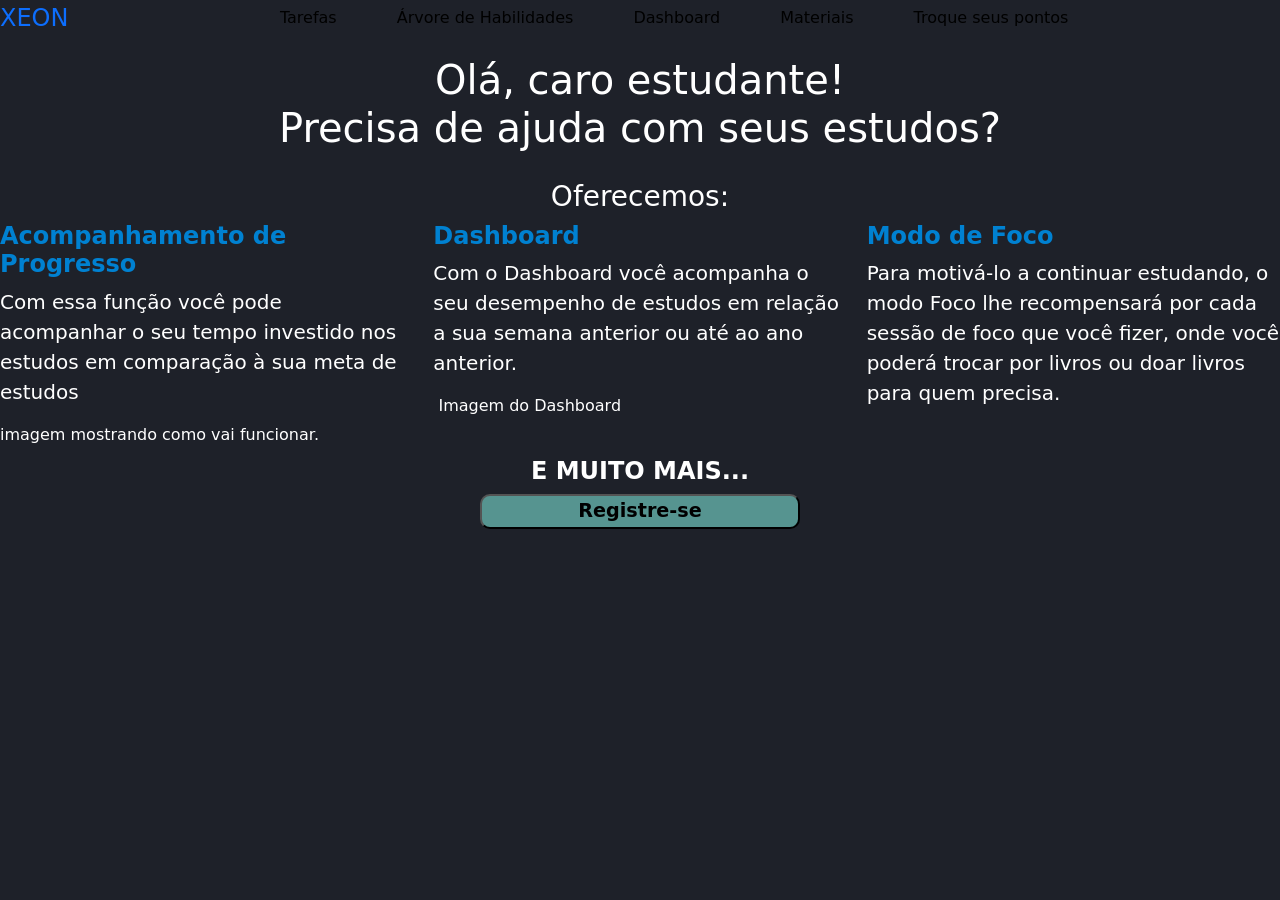
==== index.html @ cd1a13d0 "Xeon Fiz o layout e defini a paleta de cores, Primárias: Azul e Branco Cores de estado como secundár" ====
<!DOCTYPE html>
<html lang="pt-BR">
<head>
	<meta charset="UTF-8">
	<meta name="viewport" content="width=device-width, initial-scale=1.0">
	<title>Xeon</title>
	<link rel="stylesheet" href="style.css">
	<link href="https://cdn.jsdelivr.net/npm/bootstrap@5.3.8/dist/css/bootstrap.min.css" rel="stylesheet" integrity="sha384-sRIl4kxILFvY47J16cr9ZwB07vP4J8+LH7qKQnuqkuIAvNWLzeN8tE5YBujZqJLB" crossorigin="anonymous">
	
</head>
<body id="bg">
	<div class="Container"> <!--Container --> 
		 <nav> <!--nav -->
			<div >
				<div class="nome">
					<a style="text-decoration: none;" href="index.html">XEON</a>
						<div class="link ">
							<div class="links ">
								<a href="#">Tarefas</a> <!--Es-->
								<a href="#">Árvore de Habilidades</a>
								<a href="#">Dashboard</a><!--Es-->
								<a href="#">Materiais</a><!--Es-->
								<a href="#">Troque seus pontos</a>
							</div>
						</div>
				</div>
				
			</div>
		</nav> <!--FIM NAV-->
		<!--Hero -->
		<section class="">
			<div class="titulo">
				<h1 class="saudacao">Olá, caro estudante!
				 <span class="saudacao2">Precisa de ajuda com seus estudos?</span></h1>
			</div>
			<div class="titulo">
				<h3>Oferecemos:</h3>
			</div>
			<div class="publi">
				<div >
					<h5 class="titulopubli"><strong>Acompanhamento de Progresso</strong></h5>
					<p class="publitxt">Com essa função você pode acompanhar o seu tempo investido nos estudos em comparação à sua meta de estudos </p>
					<img src="#" alt="" >imagem mostrando como vai funcionar.
				</div>
				<div>
					<h5 class="titulopubli"><strong>Dashboard</strong></h5>
					<p class="publitxt">Com o Dashboard você acompanha o seu desempenho de estudos em relação a sua semana anterior ou até ao ano anterior.</p>
					<img src="#" alt=""> Imagem do Dashboard
				</div>
				<div >
					<h5 class="titulopubli"><strong>Modo de Foco</strong></h5>
					<p class="publitxt">Para motivá-lo a continuar estudando, o modo Foco lhe recompensará por cada sessão de foco que você fizer, onde você poderá trocar por livros ou doar livros para quem precisa.</p>
				</div>
			</div>
			<div id="fimpubli">
				<h4><strong>E MUITO MAIS...</strong></h4>
			</div>
		</section>  	<!--Fim Hero -->
	</div>

	<div id="btn">
		<button id="btnregister"><strong>Registre-se</strong></button>
	</div>

	

	<script src="https://cdn.jsdelivr.net/npm/bootstrap@5.3.8/dist/js/bootstrap.bundle.min.js" integrity="sha384-FKyoEForCGlyvwx9Hj09JcYn3nv7wiPVlz7YYwJrWVcXK/BmnVDxM+D2scQbITxI" crossorigin="anonymous"></script>
	<script src="script.js"></script>
		
		



</body>
</html>
---- style.css ----
.borda {
	border: 1px solid red;
}

#bg{
	background-color: #1E2129;
}

.Container{
	height: 100%;
	color: white;
}


/*Navbar*/

.nome{
	display: flex;
	font: Arial;
	color: #0081D1;
	font-size: 1.5rem;
	align-content: center;
	width: 100%;
	align-items:center;
	text-decoration: none;
}


 .link{
	display:flex;
	font: Arial;
	font-size: 1rem;
	color: whitesmoke;
	justify-content: center;	
	flex-direction: row;
	width: 100%;
}

.links{
	display: flex;
	justify-content: space-evenly;
	width:75%;
	a:link { 
	color: #000; text-decoration: none;
 } /* Não visitado */
a:visited { 
	color: white;
 } /* Visitado */
a:hover { 
	color: #009DFF;
 } /* Passar o mouse */
a:active { 
	color: white;
 } /* Clicado */
}



#menu{
	display: flex;
	justify-content: flex-end;
	align-self: center;
	width:100%;
}

/*hero*/

section{
	height:100%;
}

.titulo{
	display:flex;
	justify-content: center;
	margin-top: 20px;
}

.saudacao{
	font:Arial;
	text-align: center;
}
.saudacao2{
	display:block;
	text-align: center;
}

.publi{
	display:grid;
	grid-template-columns: 2fr 2fr 2fr;
	gap:20px;
}

.titulopubli{
	color: #0081D1;
	font-size: 1.5rem;
}

.publitxt{
	font-size: 1.25rem;
}

#fimpubli{
	display:flex;
	padding-top:10px;
	justify-content:center;
}

#btn{
	display: flex;
	width: 100%;
	justify-content: center;

}

#btnregister{
	width: 25%;
	color: black;
	font-size: 1.2rem;
	background-color: #569490;
	border-radius: 10px;
}
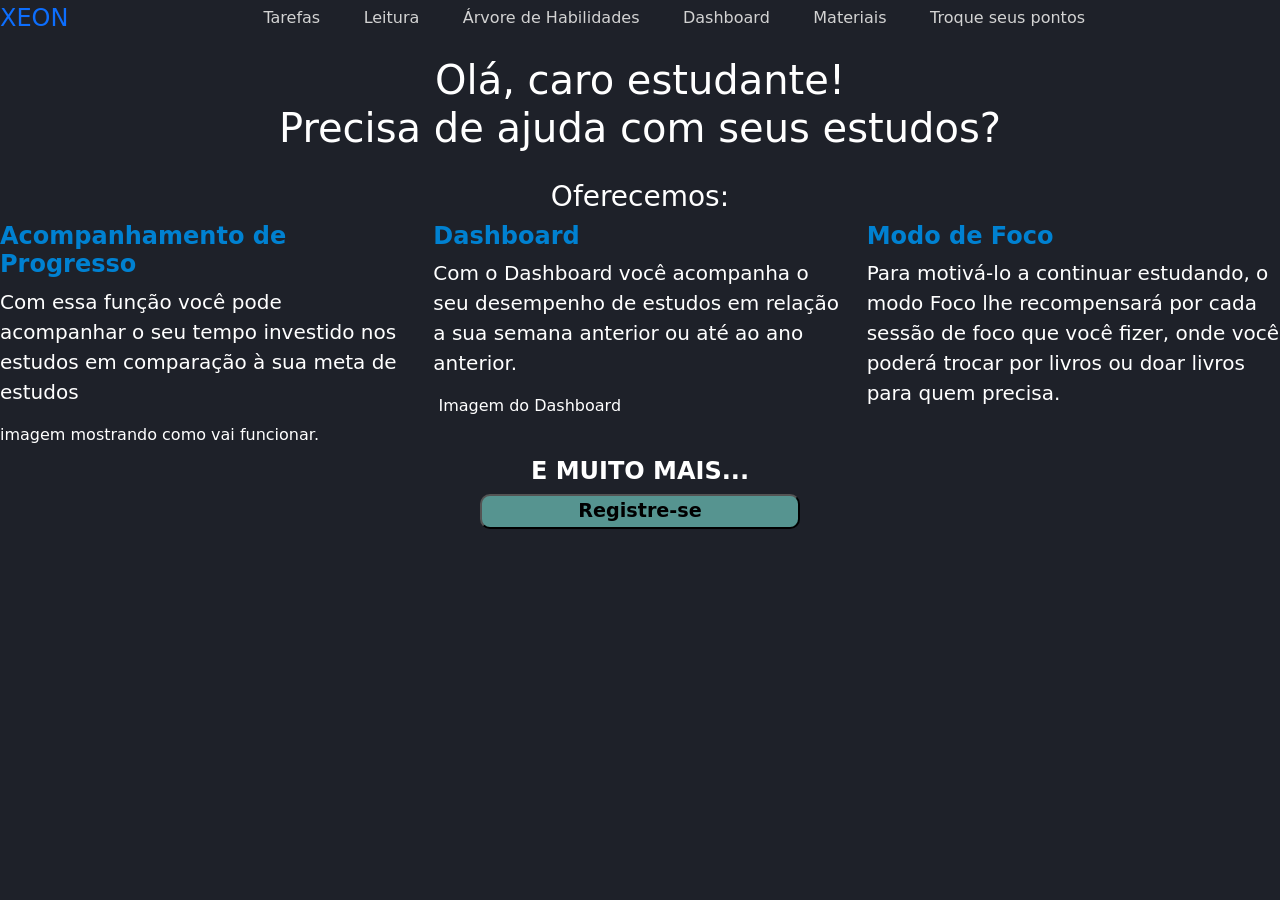
==== commit d800c291: "Leitura Comecei a criar a página de leitura" ====
--- a/index.html
+++ b/index.html
@@ -17,6 +17,7 @@
 						<div class="link ">
 							<div class="links ">
 								<a href="#">Tarefas</a> <!--Es-->
+								<a href="leitura.html">Leitura</a> <!--Es-->
 								<a href="#">Árvore de Habilidades</a>
 								<a href="#">Dashboard</a><!--Es-->
 								<a href="#">Materiais</a><!--Es-->
--- a/style.css
+++ b/style.css
@@ -1,5 +1,5 @@
 .borda {
-	border: 1px solid red;
+	border: 1px solid #0081D1;
 }
 
 #bg{
@@ -41,7 +41,7 @@
 	justify-content: space-evenly;
 	width:75%;
 	a:link { 
-	color: #000; text-decoration: none;
+	color: lightgrey; text-decoration: none;
  } /* Não visitado */
 a:visited { 
 	color: white;
@@ -52,15 +52,6 @@
 a:active { 
 	color: white;
  } /* Clicado */
-}
-
-
-
-#menu{
-	display: flex;
-	justify-content: flex-end;
-	align-self: center;
-	width:100%;
 }
 
 /*hero*/
@@ -118,4 +109,80 @@
 	font-size: 1.2rem;
 	background-color: #569490;
 	border-radius: 10px;
-}+}
+
+/*Leitura*/
+	/*Tabela*/
+#streak{
+	margin-top: 10px;
+	display: flex;
+	justify-content: center;
+}
+
+#visao{
+	background-color: #292929 ;
+	width: 75%;
+	border-radius:10px;
+}
+
+#dias{
+	display: flex;
+	justify-content: space-evenly;
+}
+
+.dia{
+	display: flex;
+	flex-direction: column;
+	align-content: center;
+	align-items: center;
+}
+
+.bola{
+	border-radius: 50%;
+	height: 30px;
+	width: 30px;
+	background-color: #000;
+	align-content: center;
+}
+
+	/*Card*/
+		/*Card-principal*/
+
+#cardp{
+	margin:13px auto 0 auto;
+	display: flex;
+	justify-content: space-between;
+	align-items: center;
+	max-width: 1000px;
+}
+
+#cardpcont{
+	display: flex;
+	padding-left:10px;
+	width:75%;
+	flex-direction: column;
+	gap:20px;
+}
+
+#img{
+	height: 10px;
+}
+
+.bordacard{
+	border: 4px solid #0081D1;
+	border-radius: 10px;
+}
+
+
+
+#leitura{
+	width:50%;
+	background-color:#569490;
+	border-radius: 10px;
+	font-size: 1rem;
+}
+
+		/*Card-fogo*/
+#fogo{
+	
+}
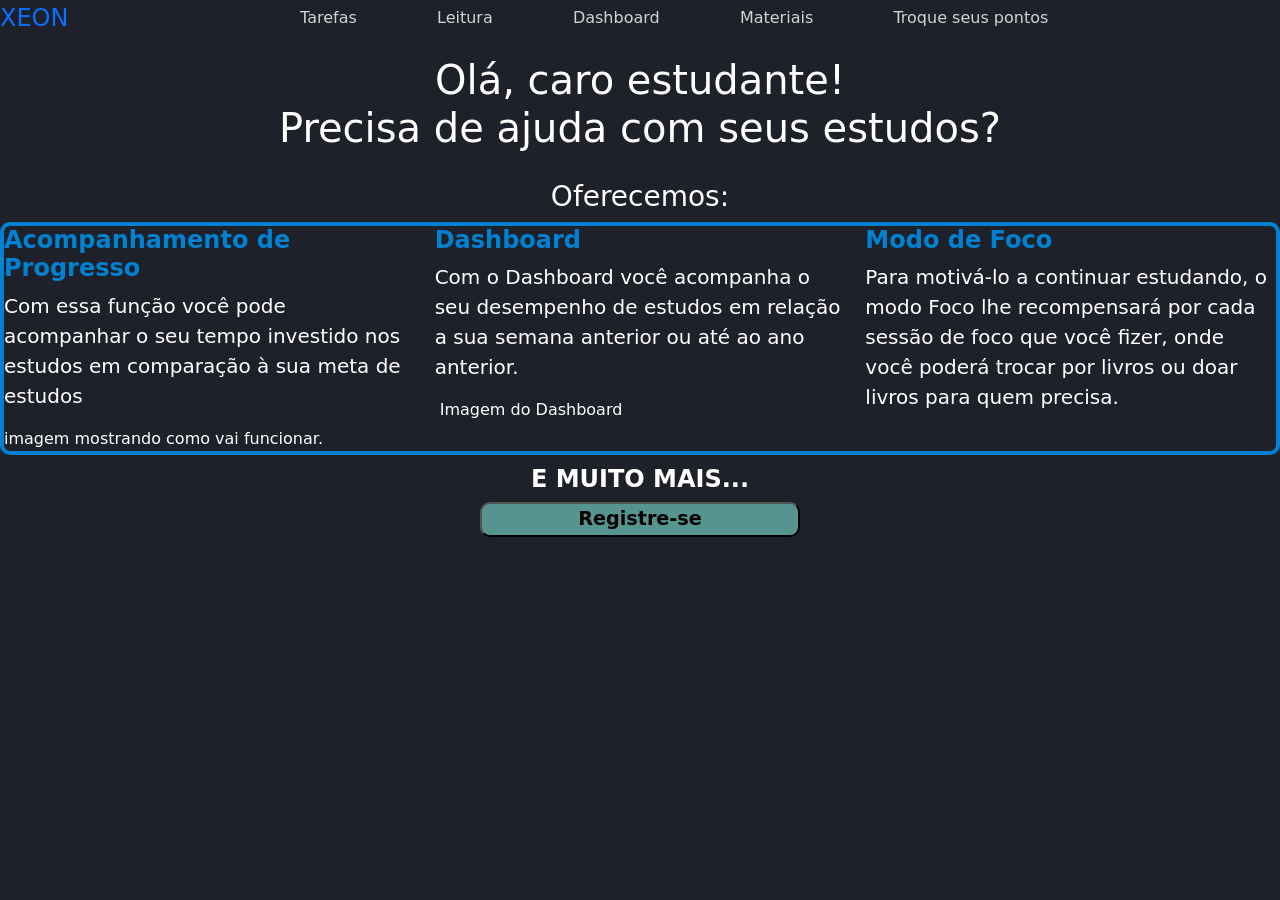
==== commit e0b46386: "Dashboard 0.1 Descartei a ideia da árvore de habilidades e vou focar no Dashboard agora" ====
--- a/index.html
+++ b/index.html
@@ -16,11 +16,10 @@
 					<a style="text-decoration: none;" href="index.html">XEON</a>
 						<div class="link ">
 							<div class="links ">
-								<a href="#">Tarefas</a> <!--Es-->
-								<a href="leitura.html">Leitura</a> <!--Es-->
-								<a href="#">Árvore de Habilidades</a>
-								<a href="#">Dashboard</a><!--Es-->
-								<a href="#">Materiais</a><!--Es-->
+								<a href="tarefas.html">Tarefas</a> 
+								<a href="leitura.html">Leitura</a> 
+								<a href="dashboard.html">Dashboard</a>
+								<a href="#">Materiais</a>
 								<a href="#">Troque seus pontos</a>
 							</div>
 						</div>
@@ -29,7 +28,7 @@
 			</div>
 		</nav> <!--FIM NAV-->
 		<!--Hero -->
-		<section class="">
+		<section>
 			<div class="titulo">
 				<h1 class="saudacao">Olá, caro estudante!
 				 <span class="saudacao2">Precisa de ajuda com seus estudos?</span></h1>
@@ -37,7 +36,7 @@
 			<div class="titulo">
 				<h3>Oferecemos:</h3>
 			</div>
-			<div class="publi">
+			<div class="publi bordacard">
 				<div >
 					<h5 class="titulopubli"><strong>Acompanhamento de Progresso</strong></h5>
 					<p class="publitxt">Com essa função você pode acompanhar o seu tempo investido nos estudos em comparação à sua meta de estudos </p>
--- a/style.css
+++ b/style.css
@@ -154,14 +154,24 @@
 	justify-content: space-between;
 	align-items: center;
 	max-width: 1000px;
+	background-color:#272727 ;
+	padding: 10px 0 0 10px;
 }
 
 #cardpcont{
-	display: flex;
-	padding-left:10px;
-	width:75%;
-	flex-direction: column;
-	gap:20px;
+	display: grid;
+	grid-template-columns: 2fr 2fr 2fr;
+	grid-template-rows: 1fr 1fr 1fr 1fr;
+}
+
+#atual{
+	grid-column: 1;
+	grid-row: 1;
+}
+
+#autor{
+	grid-column: 1;
+	grid-row: 2;
 }
 
 #img{
@@ -172,17 +182,81 @@
 	border: 4px solid #0081D1;
 	border-radius: 10px;
 }
-
-
 
 #leitura{
 	width:50%;
 	background-color:#569490;
 	border-radius: 10px;
 	font-size: 1rem;
-}
-
+	grid-column: 1 / 3;
+	grid-row: 3 / -2;
+}
 		/*Card-fogo*/
-#fogo{
-	
-}
+		
+
+#secundarios{
+	display: grid;
+	max-width: 1000px;
+	margin:2px auto 0 auto;
+	grid-template-columns: 1fr 1fr 1fr;
+	gap: 10px;
+}
+
+.cardsec{
+	display: grid;
+	grid-template-columns: 50% 50%;
+	background-color: #292929;
+	border-radius: 20px;
+	margin-top: 10px;
+}
+
+		/*Metas*/
+.metas{
+	background-color: #292929;
+	display: grid;
+	grid-template-rows: 1fr 1fr;
+	max-width: 1000px;
+	margin:10px auto 0 auto;
+	border-radius: 20px;
+}
+
+.linha1{
+	display: flex;
+	justify-content: space-between;
+}
+
+.barra{
+	height: 20px ;
+	background-color: #171717;
+	border-radius: 25px;
+	padding-left: 4px;
+	grid-row: 4 / 4;
+	grid-column: 1 / 3;
+}
+
+.progresso{
+	height: 100%;
+	width: 22%;
+	background: linear-gradient(to right, #061536, #0692BD);
+	grid-column: 1 / -5;
+	grid-row: 4;
+}
+
+#tarefa{
+	display: flex;
+	flex-direction: row;
+}
+
+#btnsucesso{
+	background: #2EFF89;
+	border:none;
+	border-radius:10px;
+	height:1.8rem;
+}
+
+#btnfracasso{
+	background: #F5272E;
+	border:none;
+	border-radius:10px;
+	height:1.8rem;
+}
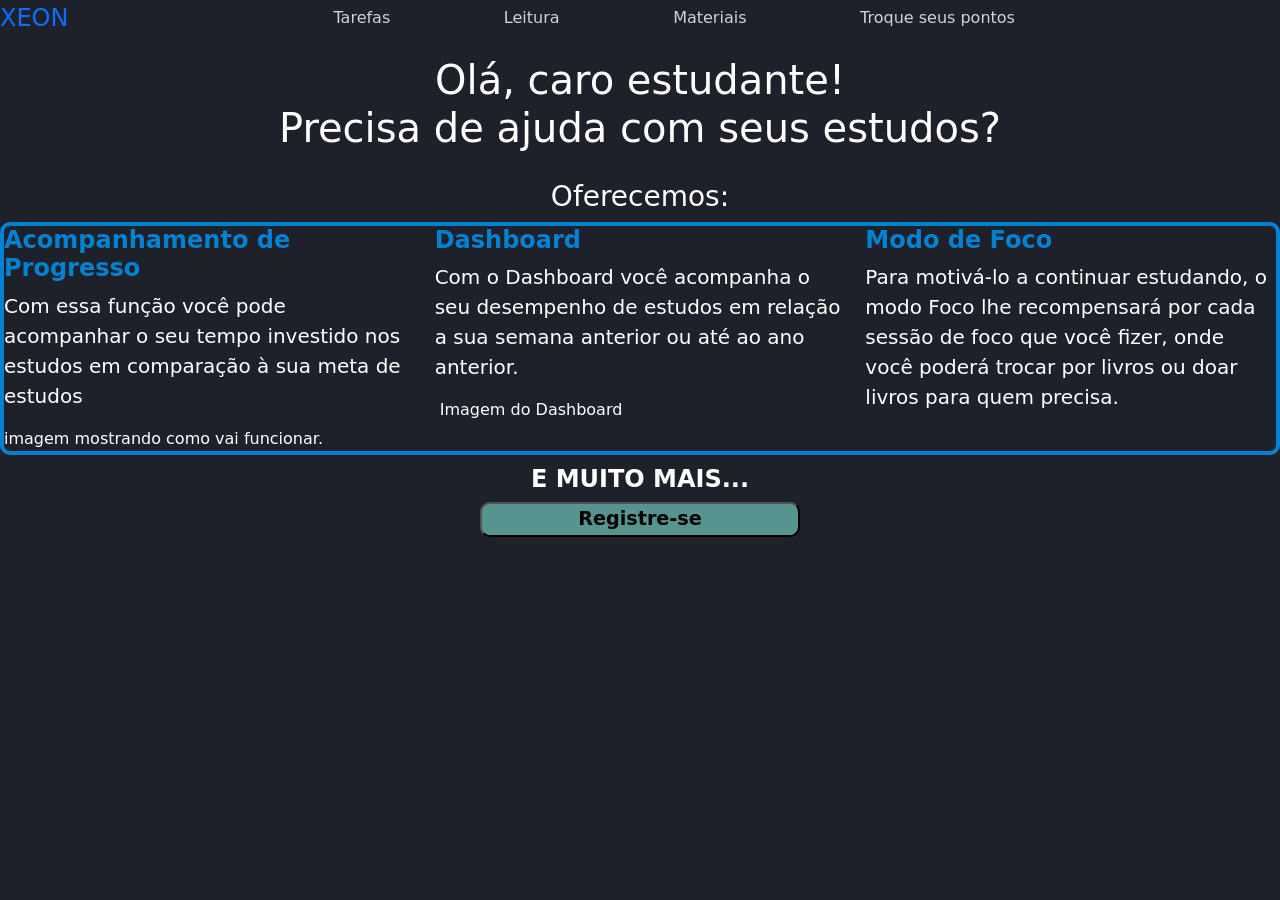
==== commit a876c555: "Organizei as opções de nav" ====
--- a/index.html
+++ b/index.html
@@ -18,8 +18,7 @@
 							<div class="links ">
 								<a href="tarefas.html">Tarefas</a> 
 								<a href="leitura.html">Leitura</a> 
-								<a href="dashboard.html">Dashboard</a>
-								<a href="#">Materiais</a>
+								<a href="materiais.html">Materiais</a>
 								<a href="#">Troque seus pontos</a>
 							</div>
 						</div>
@@ -59,7 +58,7 @@
 	</div>
 
 	<div id="btn">
-		<button id="btnregister"><strong>Registre-se</strong></button>
+		<button onclick="registro()" id="btnregister"><strong>Registre-se</strong></button>
 	</div>
 
 	
--- a/style.css
+++ b/style.css
@@ -247,16 +247,229 @@
 	flex-direction: row;
 }
 
-#btnsucesso{
+.tarefasGrid{
+	display: grid;
+	grid-template-columns: repeat(4,auto);
+	grid-template-rows: repeat(3, auto);
+	grid-template-areas:
+	"tituloP tituloP prompt prompt"
+	"tarefas tarefas prompt prompt"
+	"campo campo prompt prompt";
+}
+
+.tarefas {
+	grid-area: tarefas;
+	width: 100%;
+}
+
+.item-tarefa {
+	display: flex;
+	align-items: center;
+	gap: 10px;
+	margin-bottom: 10px;
+}
+
+.campoMsg{
+	grid-area:campo;
+}
+
+
+#prompt{
+	width: 100%;
+	grid-area:prompt;
+	display: flex;
+	flex-direction: column;
+	align-items: flex-end;
+	margin-left: 100%;
+}
+
+.tituloP{
+	grid-area: tituloP;
+}
+
+.btnsucesso{
 	background: #2EFF89;
 	border:none;
 	border-radius:10px;
 	height:1.8rem;
 }
 
-#btnfracasso{
+.btnfracasso{
 	background: #F5272E;
 	border:none;
 	border-radius:10px;
 	height:1.8rem;
+}
+
+/*Dashboard*/
+.cardashboard{
+	display: grid;
+	grid-template-columns: repeat(2, 100%);
+	grid-template-rows: repeat(3, 5fr);
+}
+
+#titdash{
+	display: flex;
+	justify-content:center;
+	align-content: center;
+	flex-direction:row;
+	margin-top: 2%;
+	color: #C002D1;
+}
+
+/*Materiais*/
+#titulomateria{
+	grid-area: titulomateria;
+}
+
+#biologia{
+	grid-area: biologia;
+}
+
+#fisica{
+	grid-area: fisica;
+}
+
+#quimica{
+	grid-area:quimica;
+}
+
+#portugues{
+	grid-area:portugues;
+}
+
+#historia{
+	grid-area:historia;
+}
+
+#geografia{
+	grid-area:geografia;
+}
+
+#letrasminusculas{
+	grid-area: letrasminusculas;
+}
+
+#cardmaterias{
+	display: grid;
+	grid-template-rows: repeat(6, 0.3fr);
+	grid-template-columns: repeat(2, 49%);
+	grid-template-areas:  
+	"titulomateria titulomateria"
+	"biologia fisica"
+	"quimica matematica"
+	"historia geografia"
+	"portugues portugues"
+	"letrasminusculas letrasminusculas";
+	gap: 10px;
+}
+
+.titulodamateria{
+	grid-area: titulodamateria;
+	display: flex;
+	justify-content: center;
+}
+
+.canal1{
+	grid-area: canal1;
+}
+
+.canal2{
+	grid-area: canal2;
+}
+
+.canal3{
+	grid-area: canal3;
+}
+
+.materia{
+	display: grid;
+	grid-template-rows: auto;
+	grid-template-columns: auto;
+	grid-template-areas: 
+	"titulodamateria"
+	"canal1"
+	"canal2"
+	"canal3";
+
+}
+
+.linkprof{
+	margin-left: 2%;
+}
+
+.linkprof a:link { 
+	text-decoration: none;
+	color: #1BCC94;
+ }
+
+.linkprof a:visited{
+ 	color:#5A9684;
+ }	
+ 	
+.linkprof a:hover{
+ 	color:#20E6CF;	
+ }
+
+ /*Livros*/
+.cardpLivros{
+	margin:13px auto 0 auto;
+	display: grid;
+	justify-content: space-between;
+	align-items: center;
+	max-width: 1000px;
+	background-color:#272727 ;
+	padding: 10px 0 0 10px;
+	width: 100%;
+	grid-template-columns: repeat(2, 1fr);
+	grid-template-rows: auto;
+	grid-template-areas: 
+	"nomeLivro livrodeagora";
+}
+
+.addlivro{
+	grid-area: nomeLivro;
+	display: flex;
+	flex-direction: column;
+	align-items: flex-start;
+	width: 100%;
+	align-self: flex-start;
+}
+
+
+
+.capaLivro{
+	grid-area: livrodeagora;
+}
+
+.labelLivro{
+	font-size: 1.75rem;
+	cursor: pointer;
+}
+
+.promptLivro{
+	text-decoration: none;
+	display: none;
+}
+
+.labelLivro{
+	margin-top: 2%;
+}
+
+.capaEscolhida{
+	border: 1px solid whitesmoke ;
+	border-radius: 10%;
+	max-height: 982px;
+	display: flex;
+	justify-content: center;
+}
+
+.nombre{
+	margin-top: 5%;
+}
+ 
+.nomeLivro{
+	border: 1px solid #1F596E;
+	border-radius: 10px;
+	background-color: #D2D5D6;
 }
